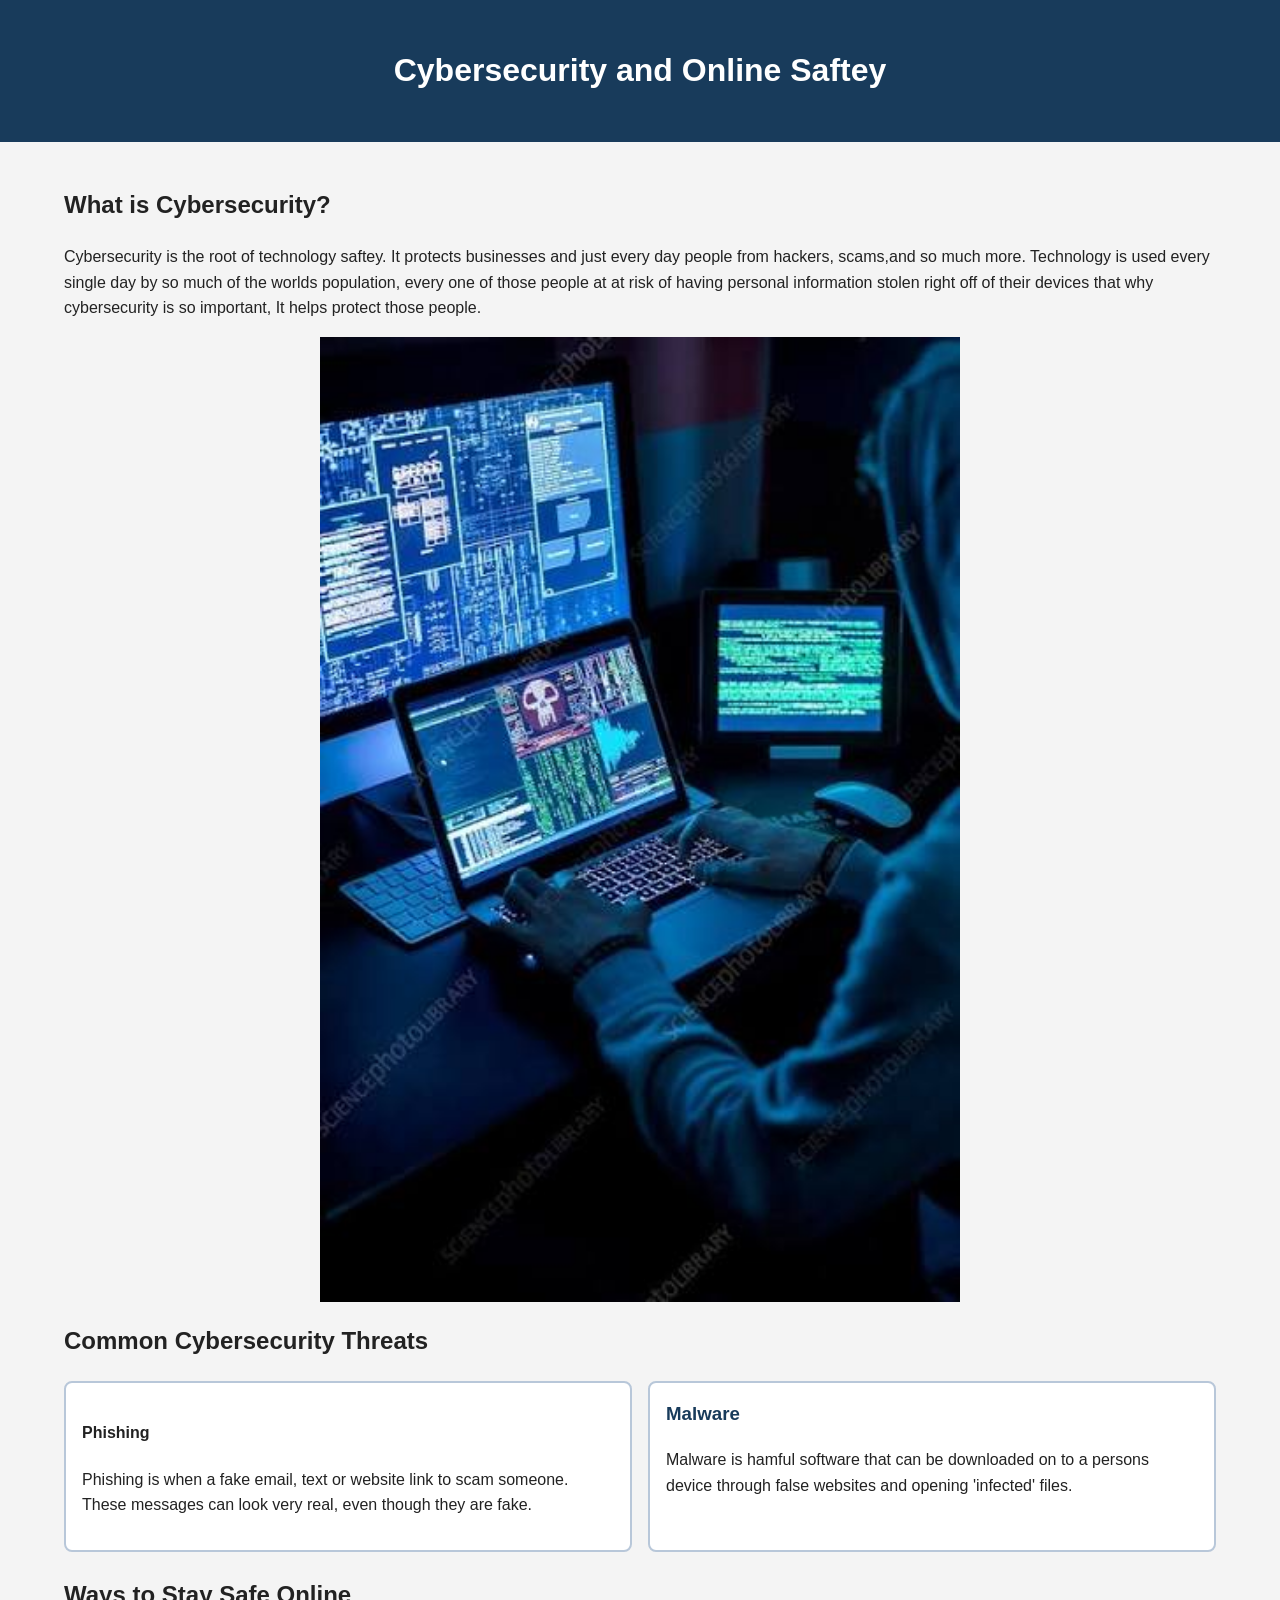
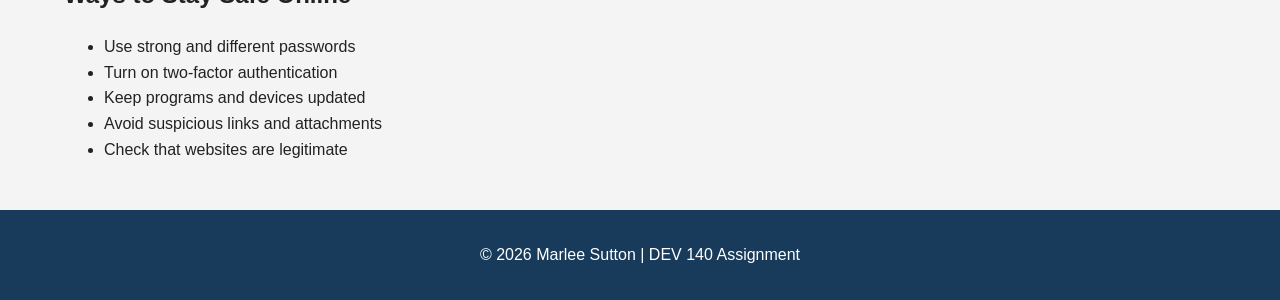
==== index2.html @ 7dbc2293 "Add files via upload accessibility test  Homework 4" ====
<!DOCTYPE html>
<html lang="en">
<head>
    <style>
    * {
        box-sizing: border-box;
    }

    body {
        margin: 0;
        font-family: Arial, sans-serif;
        line-height: 1.6;
        color: #222;
        background-color: #f4f4f4;
    }

    header {
        padding: 24px 16px;
        text-align: center;
        color: white;
        background-color: #183b5b;
    }

    main {
        max-width: 1200px;
        margin: auto;
        padding: 16px;
    }

    section {
        margin-bottom: 24px;
    }

    img {
        display: block;
        width: 100%;
        max-width: 640px;
        height: auto;
        margin: 16px auto;
    }

    footer {
        padding: 16px;
        text-align: center;
        color: white;
        background-color: #183b5b;
    }
    .threat-container {
    display: grid;
    grid-template-columns: 1fr;
    gap: 16px;
}

.threat-container article {
    padding: 16px;
    border: 2px solid #b8c7d9;
    border-radius: 8px;
    background-color: white;
}

.threat-container h3 {
    margin-top: 0;
    color: #183b5b;
}
.low-contrast {
    color: #b0b0b0;
}
@media (min-width: 768px) {
    .threat-container {
        grid-template-columns: repeat(2, 1fr);
    }

    main {
        padding: 24px;
    }
}
</style>
    <meta charset="UTF-8">
    <meta name="viewport" content="width=device-width, initial-scale=1.0">
    <title>Cybersecurity and Online Saftey</title>
</head>
<body>

    <header>
        <h1>Cybersecurity and Online Saftey</h1>
    </header>

    <main>

        <section id="Introduction">
            <h2>What is Cybersecurity?</h2>
            <p class="low-contrast"></p>
                Cybersecurity is the root of technology saftey. It protects businesses and just every day people 
                from hackers, scams,and so much more. Technology is used every single day by so much of the worlds
                population, every one of those people at at risk of having 
                personal information stolen right off of their devices that why 
                cybersecurity is so important, It helps protect those people.
            </p>

        <img src="Hacker.jpg"
     
        </section>

        <section id="Threats">
            <h2>Common Cybersecurity Threats</h2>
            <div class="threat-container">
            <article>
                <h4>Phishing</h4>
                <p>
                    Phishing is when a fake email, text or website link 
                to scam someone. These messages can look very real, even though they are fake. 
                </p>
            </article>

            <article>
                <h3>Malware</h3>
                <p>
                   Malware is hamful software that can be downloaded on to a persons device 
                   through false websites and opening 'infected' files. 
                </p>
            </article>
            </div>
        </section>

        <section id="Protection">
            <h2>Ways to Stay Safe Online </h2>

            <ul>
    <li>Use strong and different passwords</li>
    <li>Turn on two-factor authentication</li>
    <li>Keep programs and devices updated</li>
    <li>Avoid suspicious links and attachments</li>
    <li>Check that websites are legitimate</li>
            </ul>
        </section>

    </main>

    <footer>
        <p>&copy; 2026 Marlee Sutton | DEV 140 Assignment</p>
    </footer>

</body>
</html>
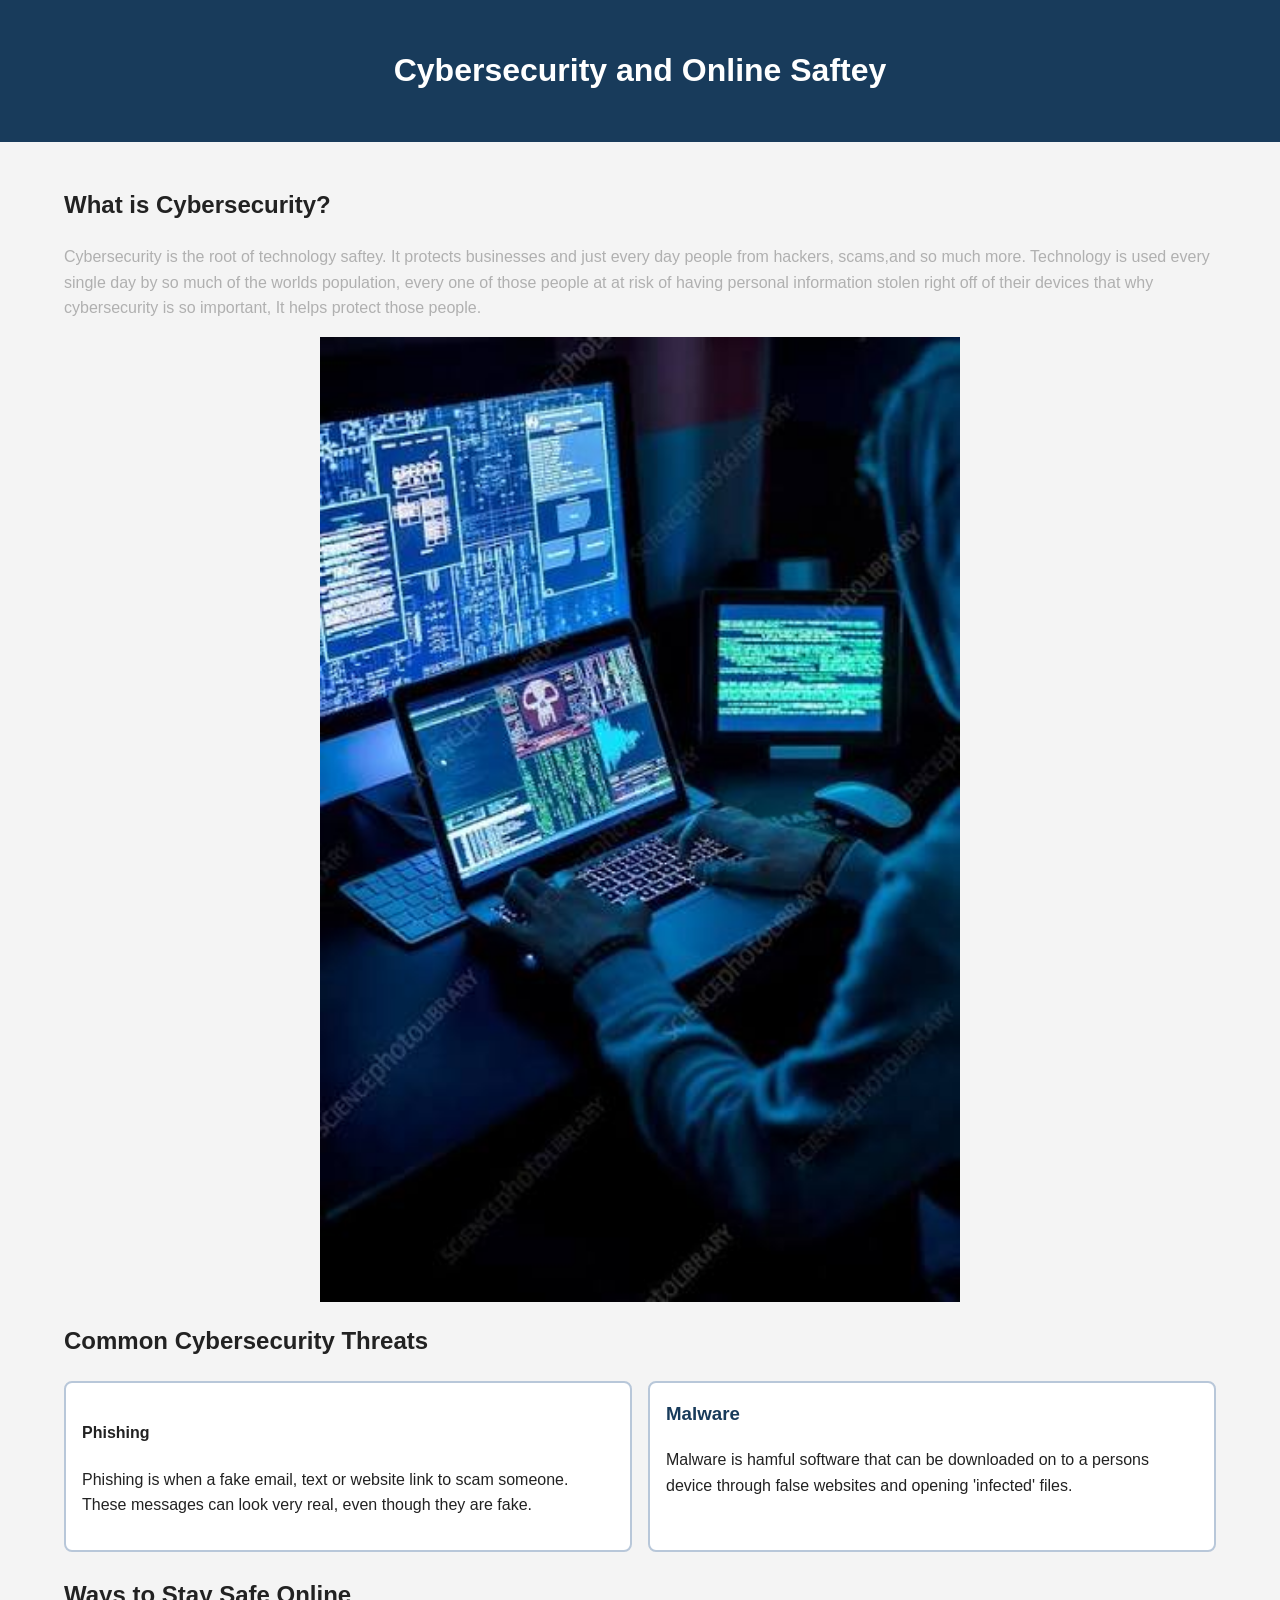
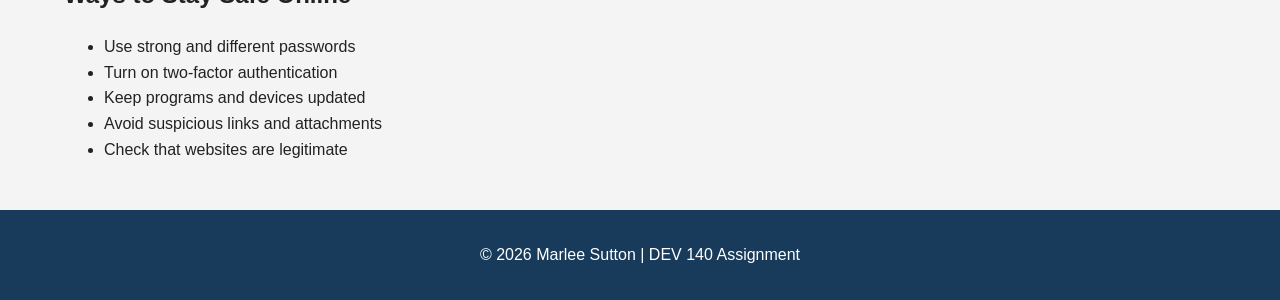
==== commit 4834712e: "Add files via upload" ====
--- a/index2.html
+++ b/index2.html
@@ -89,7 +89,8 @@
 
         <section id="Introduction">
             <h2>What is Cybersecurity?</h2>
-            <p class="low-contrast"></p>
+            <p class="low-contrast">
+            
                 Cybersecurity is the root of technology saftey. It protects businesses and just every day people 
                 from hackers, scams,and so much more. Technology is used every single day by so much of the worlds
                 population, every one of those people at at risk of having 
